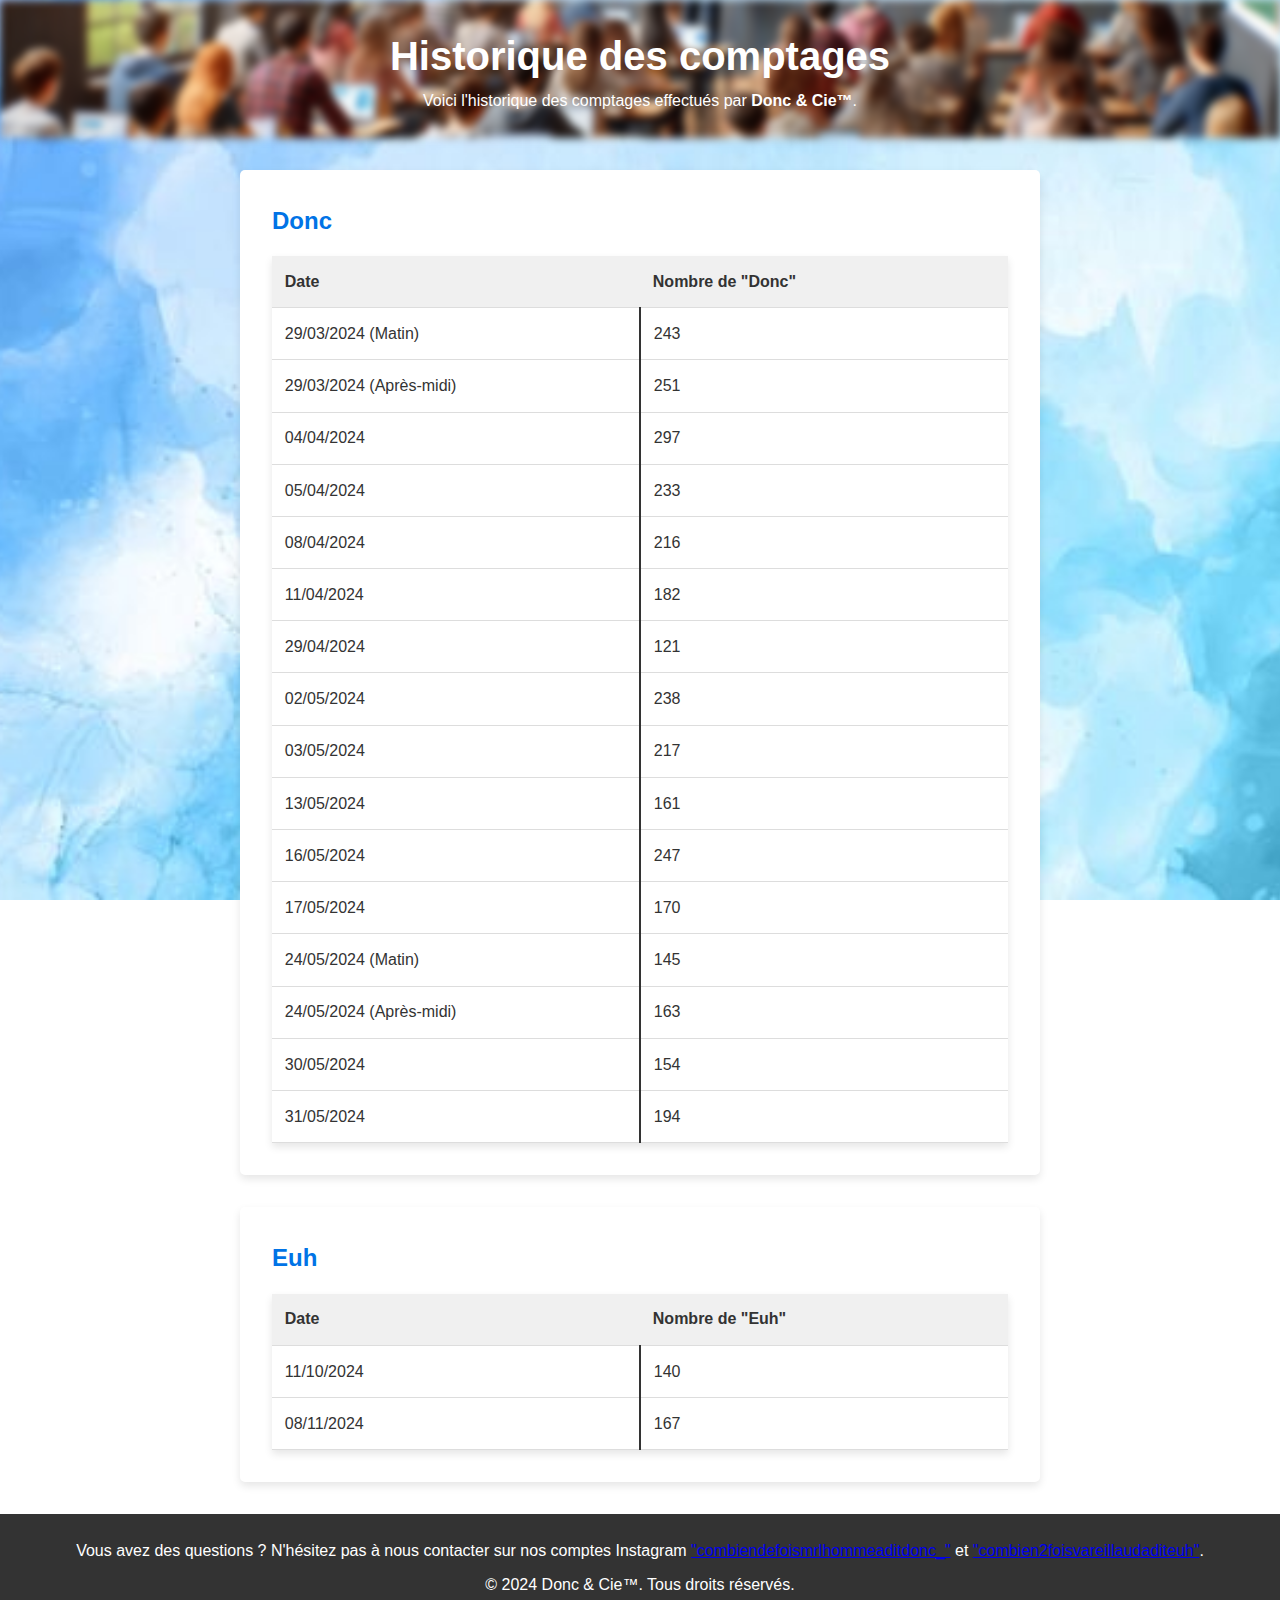
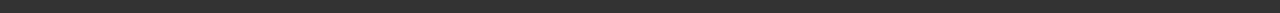
==== historique.html @ 63113f8a "Add files via upload" ====
<!DOCTYPE html>
<html lang="fr">
<head>
    <meta charset="UTF-8">
    <meta name="viewport" content="width=device-width, initial-scale=1.0">
    <title>Donc & Cie™ - Historique des comptages</title>
    <link rel="stylesheet" href="style.css">
</head>
<body>
    <header>
        <h1>Historique des comptages</h1>
        <p>Voici l'historique des comptages effectués par <b>Donc & Cie™</b>.</p>
    </header>
    
    <section>
        <h2>Donc</h2>
        <!-- Tableau pour afficher les données CSV -->
        <table>
            <thead>
                <tr>
                    <th>Date</th>
                    <th>Nombre de "Donc"</th>
                </tr>
            </thead>
            <tbody id="csv-data">
                <!-- Les données du CSV seront ajoutées ici dynamiquement -->
            </tbody>
        </table>
    </section>

    <section>
        <h2>Euh</h2>
        <!-- Nouveau tableau pour afficher les nouvelles données CSV -->
        <table>
            <thead>
                <tr>
                    <th>Date</th>
                    <th>Nombre de "Euh"</th>
                </tr>
            </thead>
            <tbody id="csv-data-2">
                <!-- Les données du CSV seront ajoutées ici dynamiquement -->
            </tbody>
        </table>
    </section>
    

    <footer id="contact">
        <p>Vous avez des questions ? N'hésitez pas à nous contacter sur nos comptes Instagram <a href="https://www.instagram.com/combiendefoismrlhommeaditdonc_" target="_blank">"combiendefoismrlhommeaditdonc_"</a> et <a href="https://www.instagram.com/combien2foisvareillaudaditeuh" target="_blank">"combien2foisvareillaudaditeuh"</a>.</p>
        <p>© 2024 Donc & Cie™. Tous droits réservés.</p>
    </footer>

    <script>
        // Exemple de données CSV sous forme de tableau (tu peux remplacer par un fichier CSV ou lire un fichier)
        const csvData = [
            ["29/03/2024 (Matin)", "243"],
            ["29/03/2024 (Après-midi)", "251"],
            ["04/04/2024", "297"],
            ["05/04/2024", "233"],
            ["08/04/2024", "216"],
            ["11/04/2024", "182"],
            ["29/04/2024", "121"],
            ["02/05/2024", "238"],
            ["03/05/2024", "217"],
            ["13/05/2024", "161"],
            ["16/05/2024", "247"],
            ["17/05/2024", "170"],
            ["24/05/2024 (Matin)", "145"],
            ["24/05/2024 (Après-midi)", "163"],
            ["30/05/2024", "154"],
            ["31/05/2024", "194"]
        ];

        // Fonction pour afficher les données CSV dans le tableau
        function displayCSVData() {
            const tableBody = document.getElementById('csv-data');
            csvData.forEach(row => {
                const tr = document.createElement('tr');
                const tdDate = document.createElement('td');
                const tdValue = document.createElement('td');
                
                tdDate.textContent = row[0];  // La date
                tdValue.textContent = row[1];  // La valeur (nombre de "Donc")
                
                tr.appendChild(tdDate);
                tr.appendChild(tdValue);
                tableBody.appendChild(tr);
            });
        }

        // Appeler la fonction pour afficher les données lors du chargement de la page
        window.onload = displayCSVData;

        // Exemple de données CSV pour le second tableau
        const csvData2 = [
            ["11/10/2024", "140"],
            ["08/11/2024", "167"]
        ];

        // Fonction pour afficher les données CSV dans le second tableau
        function displayCSVData2() {
            const tableBody2 = document.getElementById('csv-data-2');
            csvData2.forEach(row => {
                const tr = document.createElement('tr');
                const tdDate = document.createElement('td');
                const tdValue = document.createElement('td');
                
                tdDate.textContent = row[0];  // La date
                tdValue.textContent = row[1];  // La valeur (nombre de "Donc")
                
                tr.appendChild(tdDate);
                tr.appendChild(tdValue);
                tableBody2.appendChild(tr);
            });
        }

        // Appeler la fonction pour afficher les données lors du chargement de la page
        window.onload = function() {
            displayCSVData();  // Appeler la fonction du premier tableau
            displayCSVData2(); // Appeler la fonction du deuxième tableau
        };

    </script>
</body>
</html>
---- style.css ----
/* Réinitialisation de base */
* {
    margin: 0;
    padding: 0;
    box-sizing: border-box;
}

/* Corps de la page */
body {
    font-family: Arial, sans-serif;
    line-height: 1.6;
    color: #333;
    background-image: url('bg.jpg'); /* Remplace 'background.jpg' par ton image */
    background-size: cover; /* L'image couvre toute la surface */
    background-position: center; /* Centrer l'image */
    background-attachment: fixed; /* Fixer l'image pour qu'elle ne défile pas */
}


/* En-tête */
header {
    position: relative;
    color: #ffffff;
    padding: 1.5rem;
    text-align: center;
}

header::before {
    content: "";
    position: absolute;
    top: 0;
    left: 0;
    width: 100%;
    height: 100%;
    background-image: url('header.webp');
    background-size: cover;
    background-position: center;
    filter: blur(4px); /* Applique le flou uniquement à l'image de fond */
    z-index: -1; /* Place l'image floutée derrière le texte */
}

/* Contenu du header */
header h1, header .tagline {
    position: relative; /* Pour que le texte soit au-dessus de l'image de fond floutée */
    z-index: 1;
}


header h1 {
    font-size: 2.5rem;
}

header .tagline {
    font-style: italic;
    font-size: 1.2rem;
}

/* Navigation */
nav ul {
    list-style: none;
    display: flex;
    justify-content: center;
    background-color: #333;
    padding: 0.5rem;
}

nav ul li {
    margin: 0 1rem;
}

nav ul li a {
    color: #fff;
    text-decoration: none;
    font-weight: bold;
    transition: color 0.3s;
}

nav ul li a:hover {
    color: #0073e6;
}

/* Sections */
section {
    padding: 2rem;
    max-width: 800px;
    margin: 2rem auto;
    background: #fff;
    border-radius: 5px;
    box-shadow: 0 4px 8px rgba(0, 0, 0, 0.1);
}

section h2 {
    color: #0073e6;
    margin-bottom: 1rem;
}

/* Pied de page */
footer {
    background-color: #333;
    color: #fff;
    text-align: center;
    padding: 1rem;
}

footer h2 {
    font-size: 1.2rem;
    color: #0073e6;
}

footer p {
    margin-top: 0.5rem;
}



/* Grille de décompte */
.count-grid {
    display: flex;
    justify-content: space-around;
    margin: 2rem auto;
    padding: 1rem;
    max-width: 800px;
    background: #f0f0f0;
    border-radius: 8px;
    box-shadow: 0 4px 8px rgba(0, 0, 0, 0.1);
    font-size: 1.2rem;
    position: relative;
}

.count-grid::before {
    content: "";
    position: absolute;
    top: 0;
    bottom: 0;
    left: 50%;
    width: 2px; /* Largeur de la barre */
    background-color: #ddd; /* Couleur de la barre */
    transform: translateX(-50%); /* Centre la barre exactement */
}

.count-item {
    text-align: center;
    color: #333;
}

.count-item h3 {
    font-size: 1.5rem;
    color: #0073e6;
    margin-bottom: 0.5rem;
}

.count-item p {
    font-size: 2rem;
}

.count-item span {
    font-weight: bold;
    color: #333;
    font-size: 3rem;
}


/* Grille d'images */
.image-grid {
    display: grid;
    grid-template-columns: repeat(5, 1fr);
    gap: 1rem;
    margin-top: 2rem;
}

.image-container {
    position: relative;
    overflow: hidden;
}

.image-container img {
    width: 100%;
    height: auto;
    border-radius: 8px;
    box-shadow: 0 4px 8px rgba(0, 0, 0, 0.1);
    transition: transform 0.3s ease;
    cursor: pointer;
}

/* Style de l'image en plein écran */
#fullscreen-img {
    position: fixed;
    top: 0;
    left: 0;
    width: 100%;
    height: 100%;
    background-color: rgba(0, 0, 0, 0.8);
    display: none;
    justify-content: center;
    align-items: center;
    z-index: 1000;
    cursor: zoom-out;
}

#fullscreen-img img {
    max-width: 90%;
    max-height: 90%;
    object-fit: contain;
}

/* Style de l'image en plein écran */
#fullscreen-img {
    position: fixed;
    top: 0;
    left: 0;
    width: 100%;
    height: 100%;
    background-color: rgba(0, 0, 0, 0.8);
    display: none;
    justify-content: center;
    align-items: center;
    flex-direction: column; /* Ajout de cette ligne pour empiler l'image et la légende */
    z-index: 1000;
    cursor: zoom-out;
}

/* Légende de l'image en plein écran */
#fullscreen-img .caption {
    margin-top: 1rem;
    color: #fff;
    font-size: 1.2rem;
    text-align: center;
    font-style: italic;
}

/* Styles pour le tableau dans historique.html */
table {
    width: 100%;
    border-collapse: collapse; /* Fusionner les bordures pour une apparence propre */
    margin-top: 1rem;
    box-shadow: 0 4px 8px rgba(0, 0, 0, 0.1);
}

th, td {
    padding: 0.8rem;
    text-align: left;
    border-bottom: 1px solid #ddd; /* Bordure en bas de chaque ligne */
}

th {
    background-color: #f0f0f0; /* Fond légèrement différent pour l'en-tête */
    color: #333;
}

/* Ajouter une barre verticale entre les deux colonnes du tableau */
td:first-child {
    border-right: 2px solid #333; /* Bordure à droite de la première colonne */
}

/* Forcer une largeur uniforme pour toutes les colonnes */
table {
    width: 100%;
    table-layout: fixed; /* Toutes les colonnes auront la même largeur */
}

th, td {
    padding: 0.8rem;
    text-align: left;
    border-bottom: 1px solid #ddd;
    width: 50%; /* ou une autre valeur si nécessaire */
}
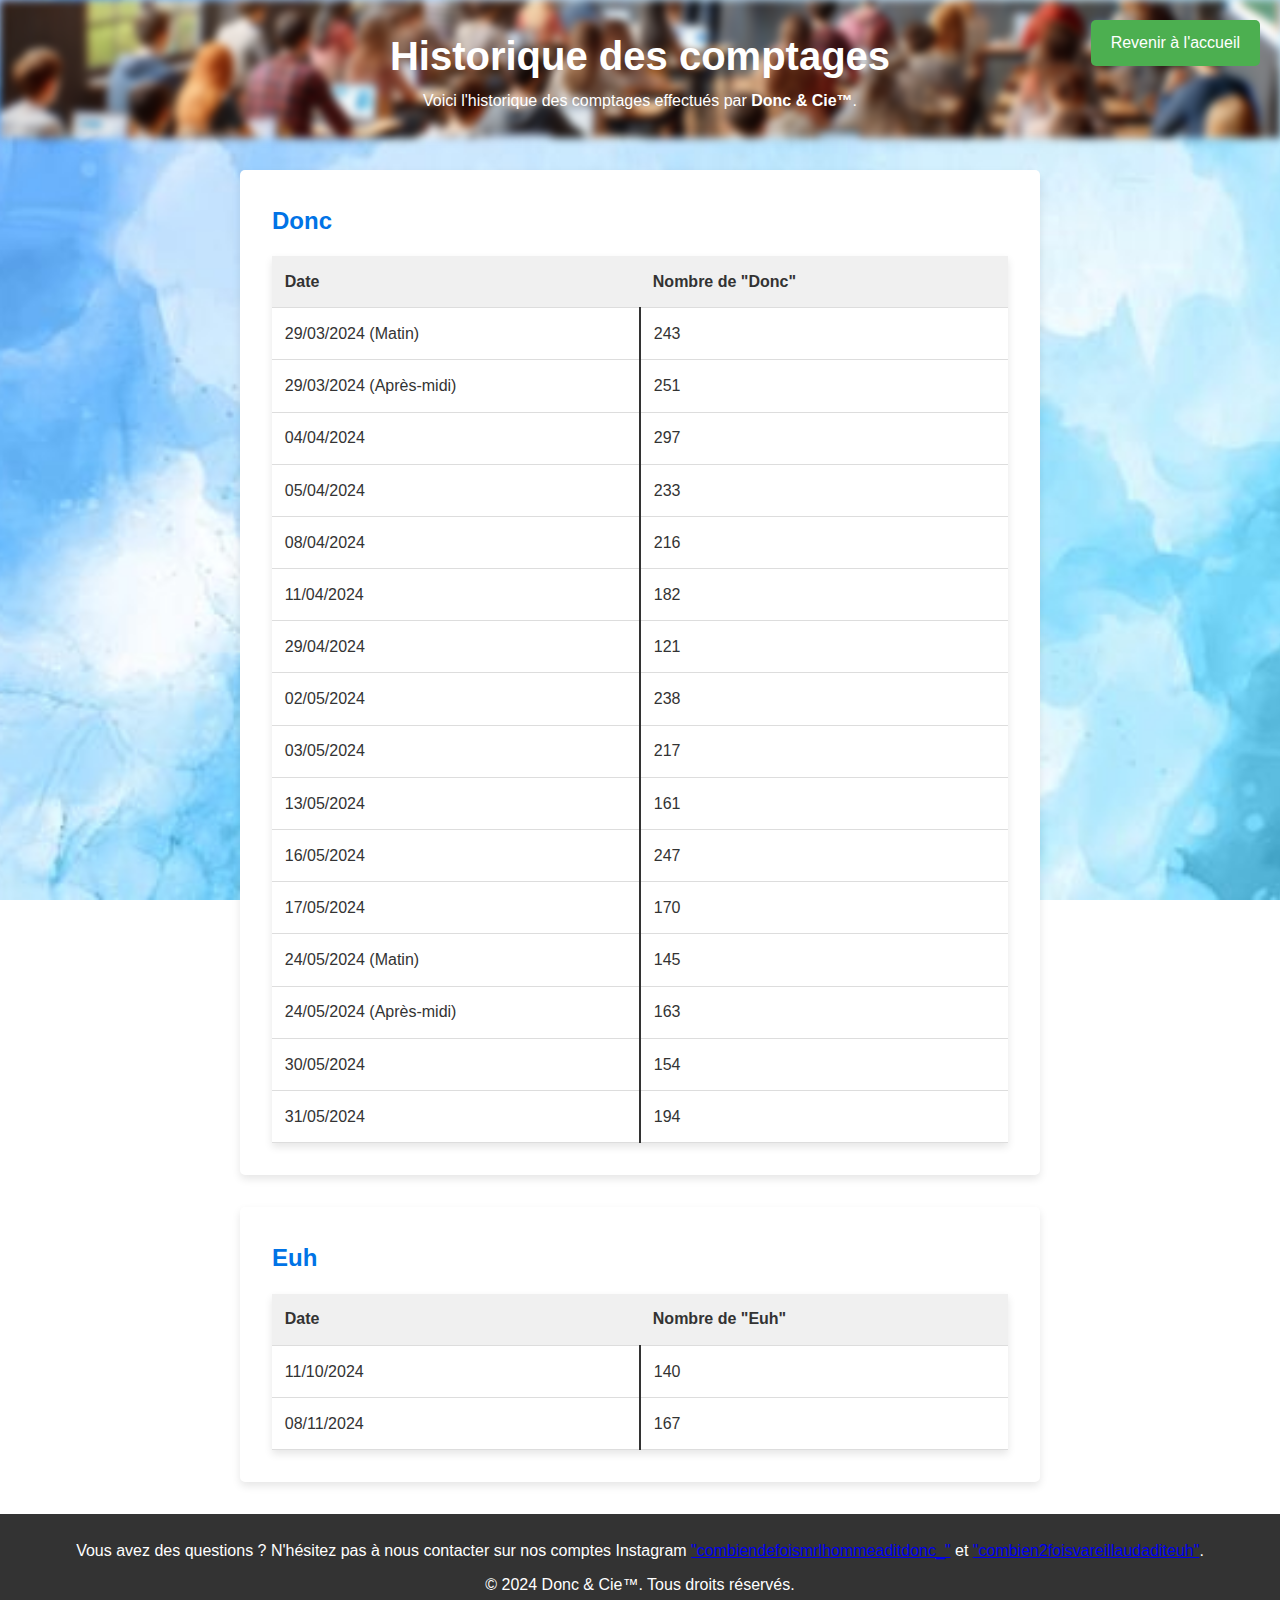
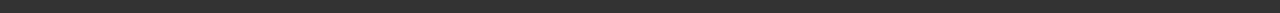
==== commit 08713f6f: "Add files via upload" ====
--- a/historique.html
+++ b/historique.html
@@ -7,6 +7,9 @@
     <link rel="stylesheet" href="style.css">
 </head>
 <body>
+
+    <a href="index.html" class="btn-retour">Revenir à l'accueil</a>
+
     <header>
         <h1>Historique des comptages</h1>
         <p>Voici l'historique des comptages effectués par <b>Donc & Cie™</b>.</p>
--- a/style.css
+++ b/style.css
@@ -264,3 +264,22 @@
     border-bottom: 1px solid #ddd;
     width: 50%; /* ou une autre valeur si nécessaire */
 }
+
+/* Style pour le bouton de retour */
+.btn-retour {
+    position: fixed; /* Positionnement fixe par rapport à la fenêtre */
+    top: 20px; /* Décalage du haut */
+    right: 20px; /* Décalage de la droite */
+    background-color: #4CAF50; /* Couleur de fond verte */
+    color: white; /* Couleur du texte */
+    padding: 10px 20px; /* Padding du bouton */
+    text-decoration: none; /* Supprimer le soulignement du lien */
+    border-radius: 5px; /* Bordures arrondies */
+    font-size: 16px; /* Taille du texte */
+    z-index: 1000; /* S'assurer que le bouton est au-dessus des autres éléments */
+    cursor: pointer; /* Ajoute un curseur de type "pointer" pour le rendre interactif */
+}
+
+.btn-retour:hover {
+    background-color: #45a049; /* Changer la couleur en survol */
+}
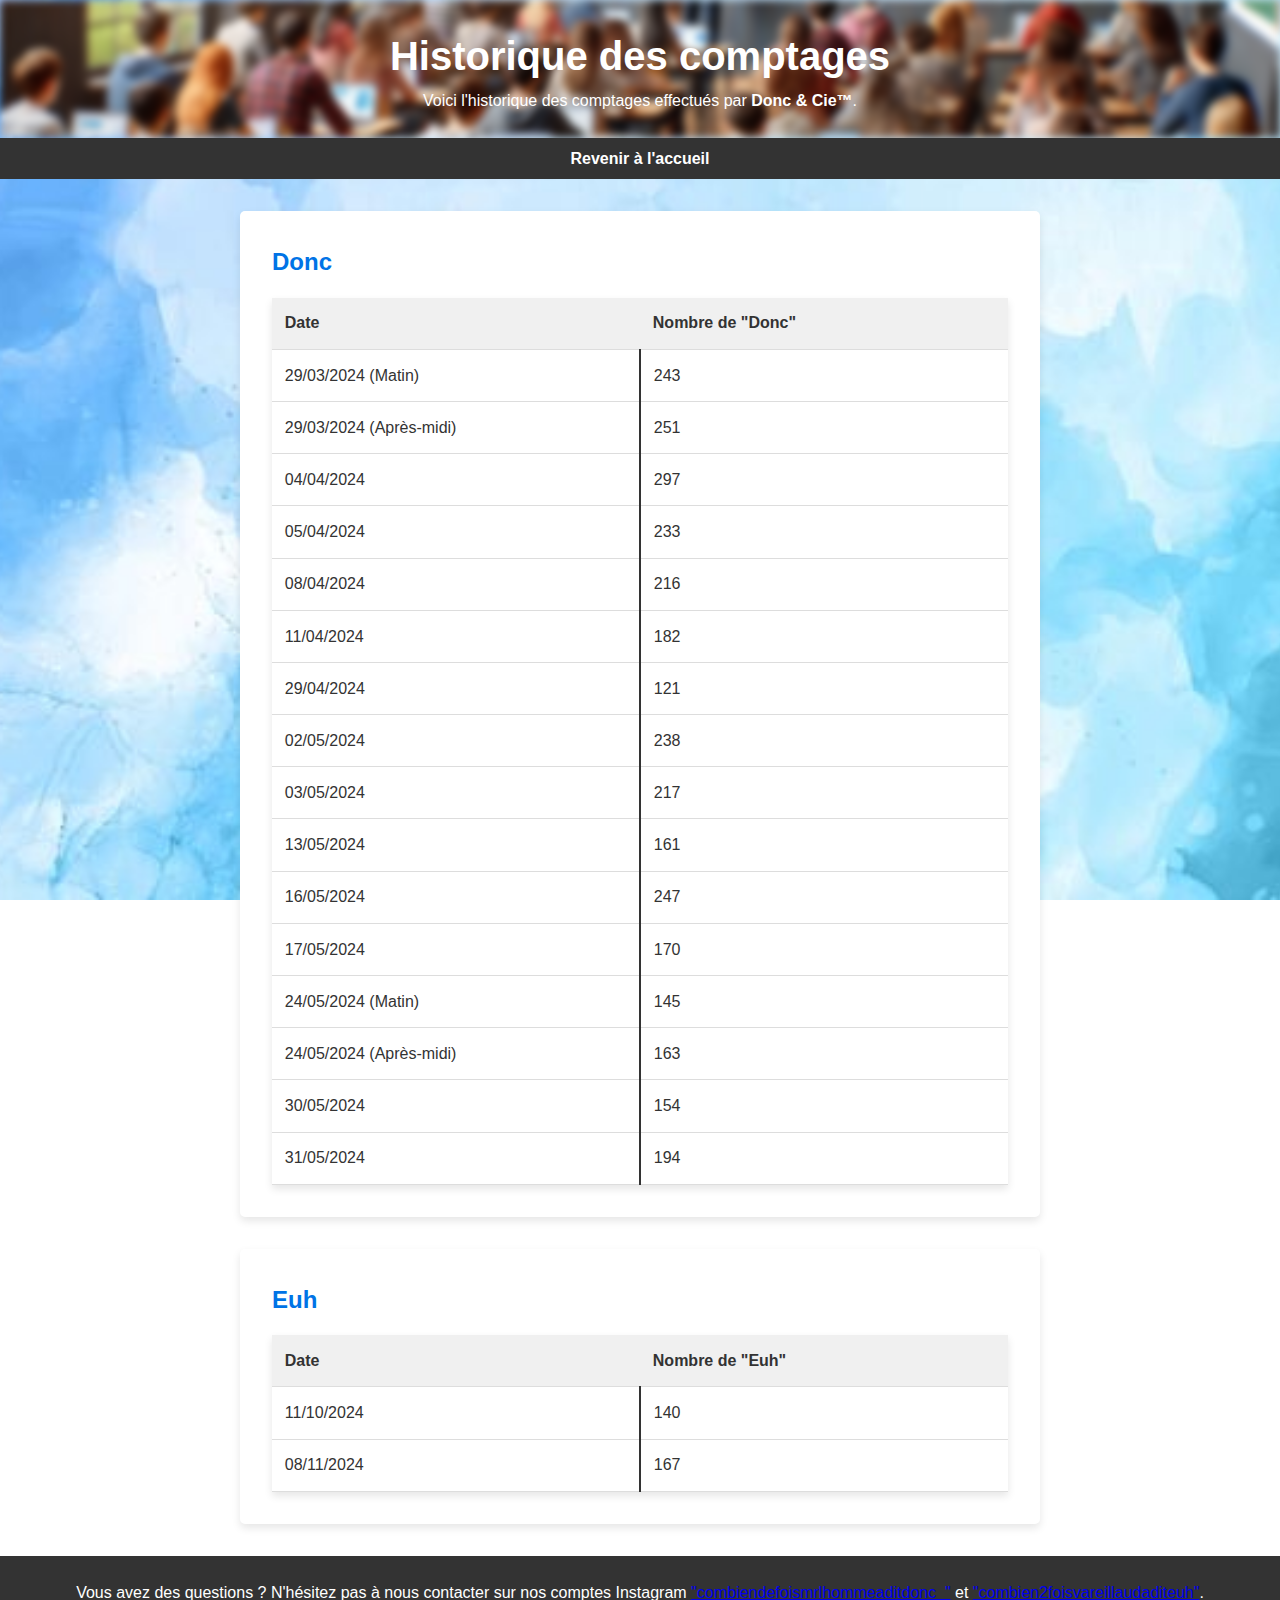
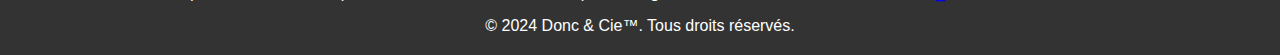
==== commit d614b785: "Ajout des évaluations" ====
--- a/historique.html
+++ b/historique.html
@@ -4,16 +4,21 @@
     <meta charset="UTF-8">
     <meta name="viewport" content="width=device-width, initial-scale=1.0">
     <title>Donc & Cie™ - Historique des comptages</title>
+    <link rel="icon" href="header.webp" type="image/x-icon">
     <link rel="stylesheet" href="style.css">
 </head>
 <body>
-
-    <a href="index.html" class="btn-retour">Revenir à l'accueil</a>
 
     <header>
         <h1>Historique des comptages</h1>
         <p>Voici l'historique des comptages effectués par <b>Donc & Cie™</b>.</p>
     </header>
+
+    <nav>
+        <ul>
+            <li><a href="index.html" class="btn-retour">Revenir à l'accueil</a></li>
+        </ul>
+    </nav>
     
     <section>
         <h2>Donc</h2>
--- a/style.css
+++ b/style.css
@@ -265,21 +265,49 @@
     width: 50%; /* ou une autre valeur si nécessaire */
 }
 
-/* Style pour le bouton de retour */
+
 .btn-retour {
-    position: fixed; /* Positionnement fixe par rapport à la fenêtre */
-    top: 20px; /* Décalage du haut */
-    right: 20px; /* Décalage de la droite */
-    background-color: #4CAF50; /* Couleur de fond verte */
+    bottom: 1%; /* Décalage du haut */
+    right: 1%; /* Décalage de la droite */
     color: white; /* Couleur du texte */
     padding: 10px 20px; /* Padding du bouton */
     text-decoration: none; /* Supprimer le soulignement du lien */
     border-radius: 5px; /* Bordures arrondies */
     font-size: 16px; /* Taille du texte */
     z-index: 1000; /* S'assurer que le bouton est au-dessus des autres éléments */
-    cursor: pointer; /* Ajoute un curseur de type "pointer" pour le rendre interactif */
-}
-
-.btn-retour:hover {
-    background-color: #45a049; /* Changer la couleur en survol */
-}
+}
+
+#evaluations {
+    padding: 20px;
+}
+
+.evaluations-grid {
+    display: grid;
+    grid-template-columns: repeat(auto-fill, minmax(250px, 1fr));
+    gap: 20px;
+}
+
+.evaluation-item {
+    display: flex;
+    align-items: center;
+    border: 1px solid #ddd;
+    padding: 10px;
+    border-radius: 8px;
+}
+
+.evaluation-text h3 {
+    font-size: 1.2em;
+    margin: 0;
+}
+
+.evaluation-text p {
+    margin: 5px 0 0;
+    color: #666;
+}
+
+.evaluation-image {
+    width: 25%; /* Ajustez cette valeur pour la taille souhaitée */
+    height: auto; /* Maintient le ratio de l'image */
+    margin-right: 25px; /* Augmentez cette valeur pour plus d'espace */
+    border-radius: 20%;
+}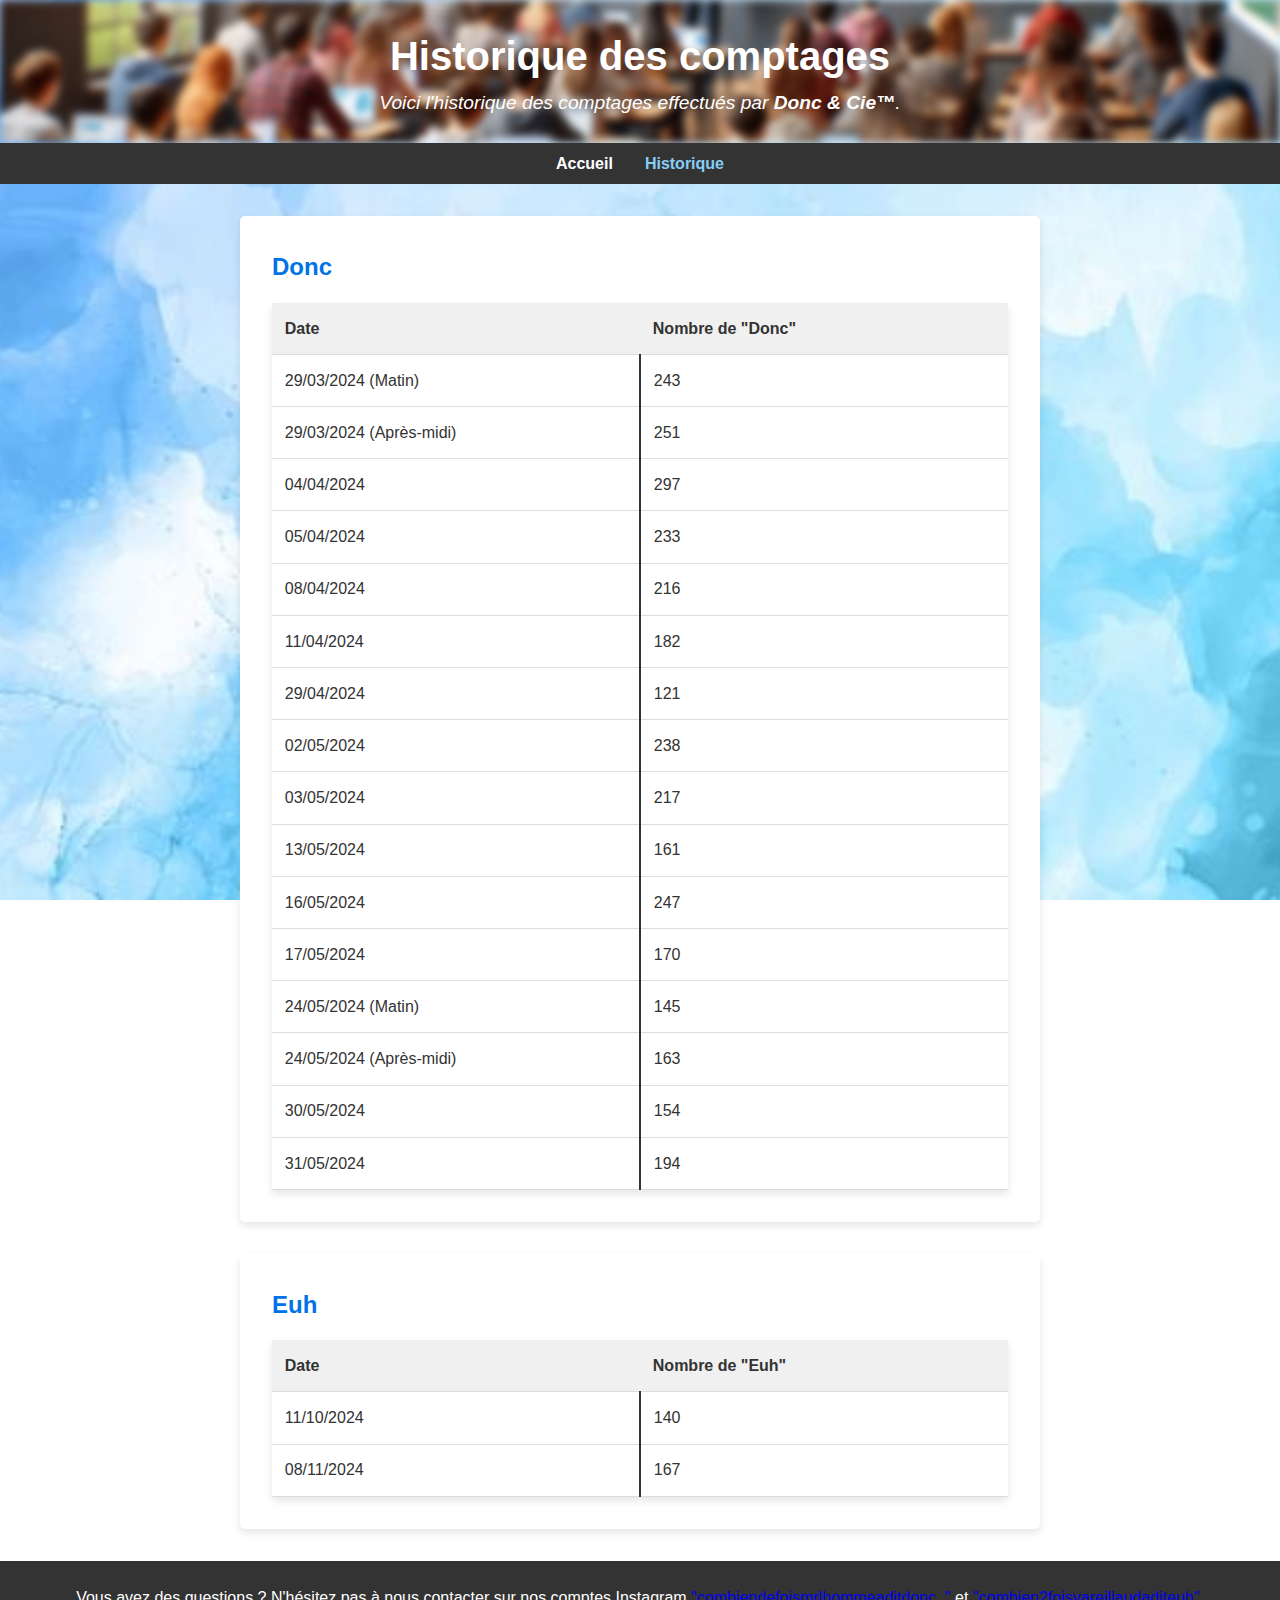
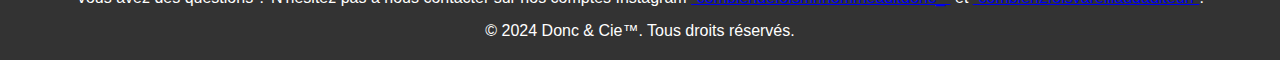
==== commit 91c87ce1: "MàJ de la barre de navigation dans historique.html" ====
--- a/historique.html
+++ b/historique.html
@@ -11,12 +11,13 @@
 
     <header>
         <h1>Historique des comptages</h1>
-        <p>Voici l'historique des comptages effectués par <b>Donc & Cie™</b>.</p>
+        <p class="tagline">Voici l'historique des comptages effectués par <b>Donc & Cie™</b>.</p>
     </header>
 
     <nav>
         <ul>
-            <li><a href="index.html" class="btn-retour">Revenir à l'accueil</a></li>
+            <li><a href="index.html">Accueil</a></li>
+            <li><a href="historique.html" style="color: rgb(135, 206, 247);">Historique</a></li>
         </ul>
     </nav>
     
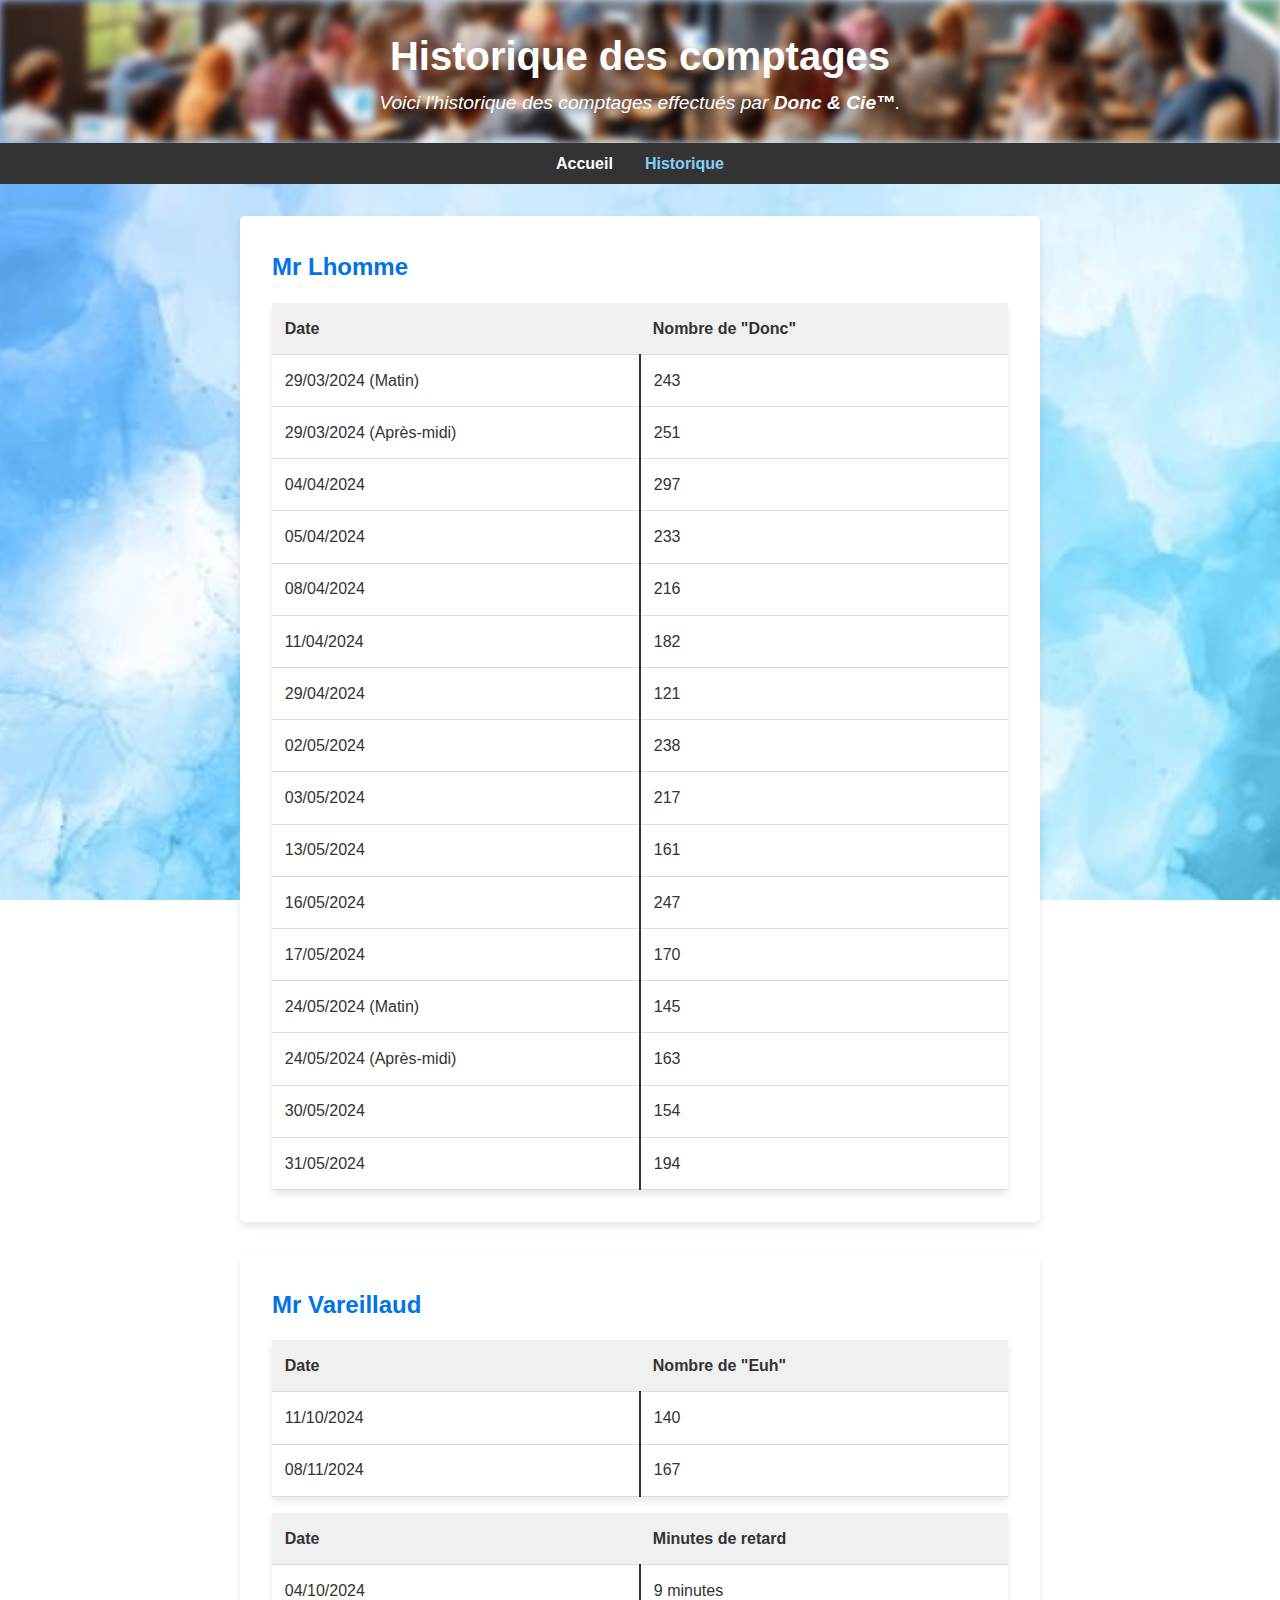
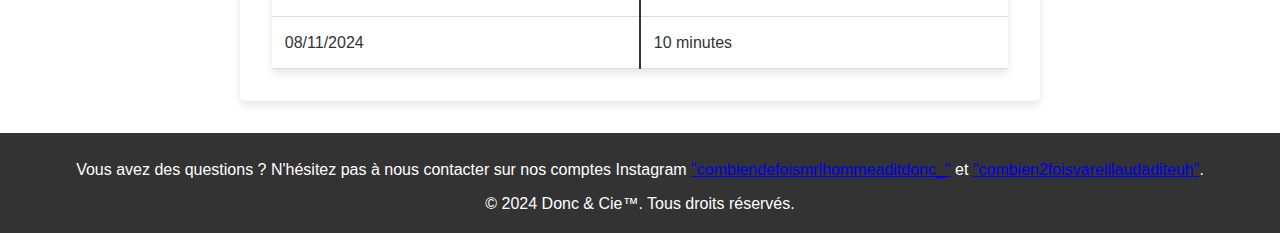
==== commit dedb9664: "Ajout des minutes de retard" ====
--- a/historique.html
+++ b/historique.html
@@ -22,7 +22,7 @@
     </nav>
     
     <section>
-        <h2>Donc</h2>
+        <h2>Mr Lhomme</h2>
         <!-- Tableau pour afficher les données CSV -->
         <table>
             <thead>
@@ -38,7 +38,7 @@
     </section>
 
     <section>
-        <h2>Euh</h2>
+        <h2>Mr Vareillaud</h2>
         <!-- Nouveau tableau pour afficher les nouvelles données CSV -->
         <table>
             <thead>
@@ -48,6 +48,17 @@
                 </tr>
             </thead>
             <tbody id="csv-data-2">
+                <!-- Les données du CSV seront ajoutées ici dynamiquement -->
+            </tbody>
+        </table>
+        <table>
+            <thead>
+                <tr>
+                    <th>Date</th>
+                    <th>Minutes de retard</th>
+                </tr>
+            </thead>
+            <tbody id="csv-data-3">
                 <!-- Les données du CSV seront ajoutées ici dynamiquement -->
             </tbody>
         </table>
@@ -97,9 +108,6 @@
             });
         }
 
-        // Appeler la fonction pour afficher les données lors du chargement de la page
-        window.onload = displayCSVData;
-
         // Exemple de données CSV pour le second tableau
         const csvData2 = [
             ["11/10/2024", "140"],
@@ -123,10 +131,36 @@
             });
         }
 
+        // Exemple de données CSV pour le second tableau
+        const csvData3 = [
+            ["04/10/2024", "9 minutes"],
+            ["08/11/2024", "10 minutes"]
+        ];
+
+        // Fonction pour afficher les données CSV dans le second tableau
+        function displayCSVData3() {
+            const tableBody3 = document.getElementById('csv-data-3');
+            csvData3.forEach(row => {
+                const tr = document.createElement('tr');
+                const tdDate = document.createElement('td');
+                const tdValue = document.createElement('td');
+                
+                tdDate.textContent = row[0];  // La date
+                tdValue.textContent = row[1];  // La valeur (nombre de "Donc")
+                
+                tr.appendChild(tdDate);
+                tr.appendChild(tdValue);
+                tableBody3.appendChild(tr);
+            });
+        }
+
+        
+
         // Appeler la fonction pour afficher les données lors du chargement de la page
         window.onload = function() {
             displayCSVData();  // Appeler la fonction du premier tableau
             displayCSVData2(); // Appeler la fonction du deuxième tableau
+            displayCSVData3();
         };
 
     </script>
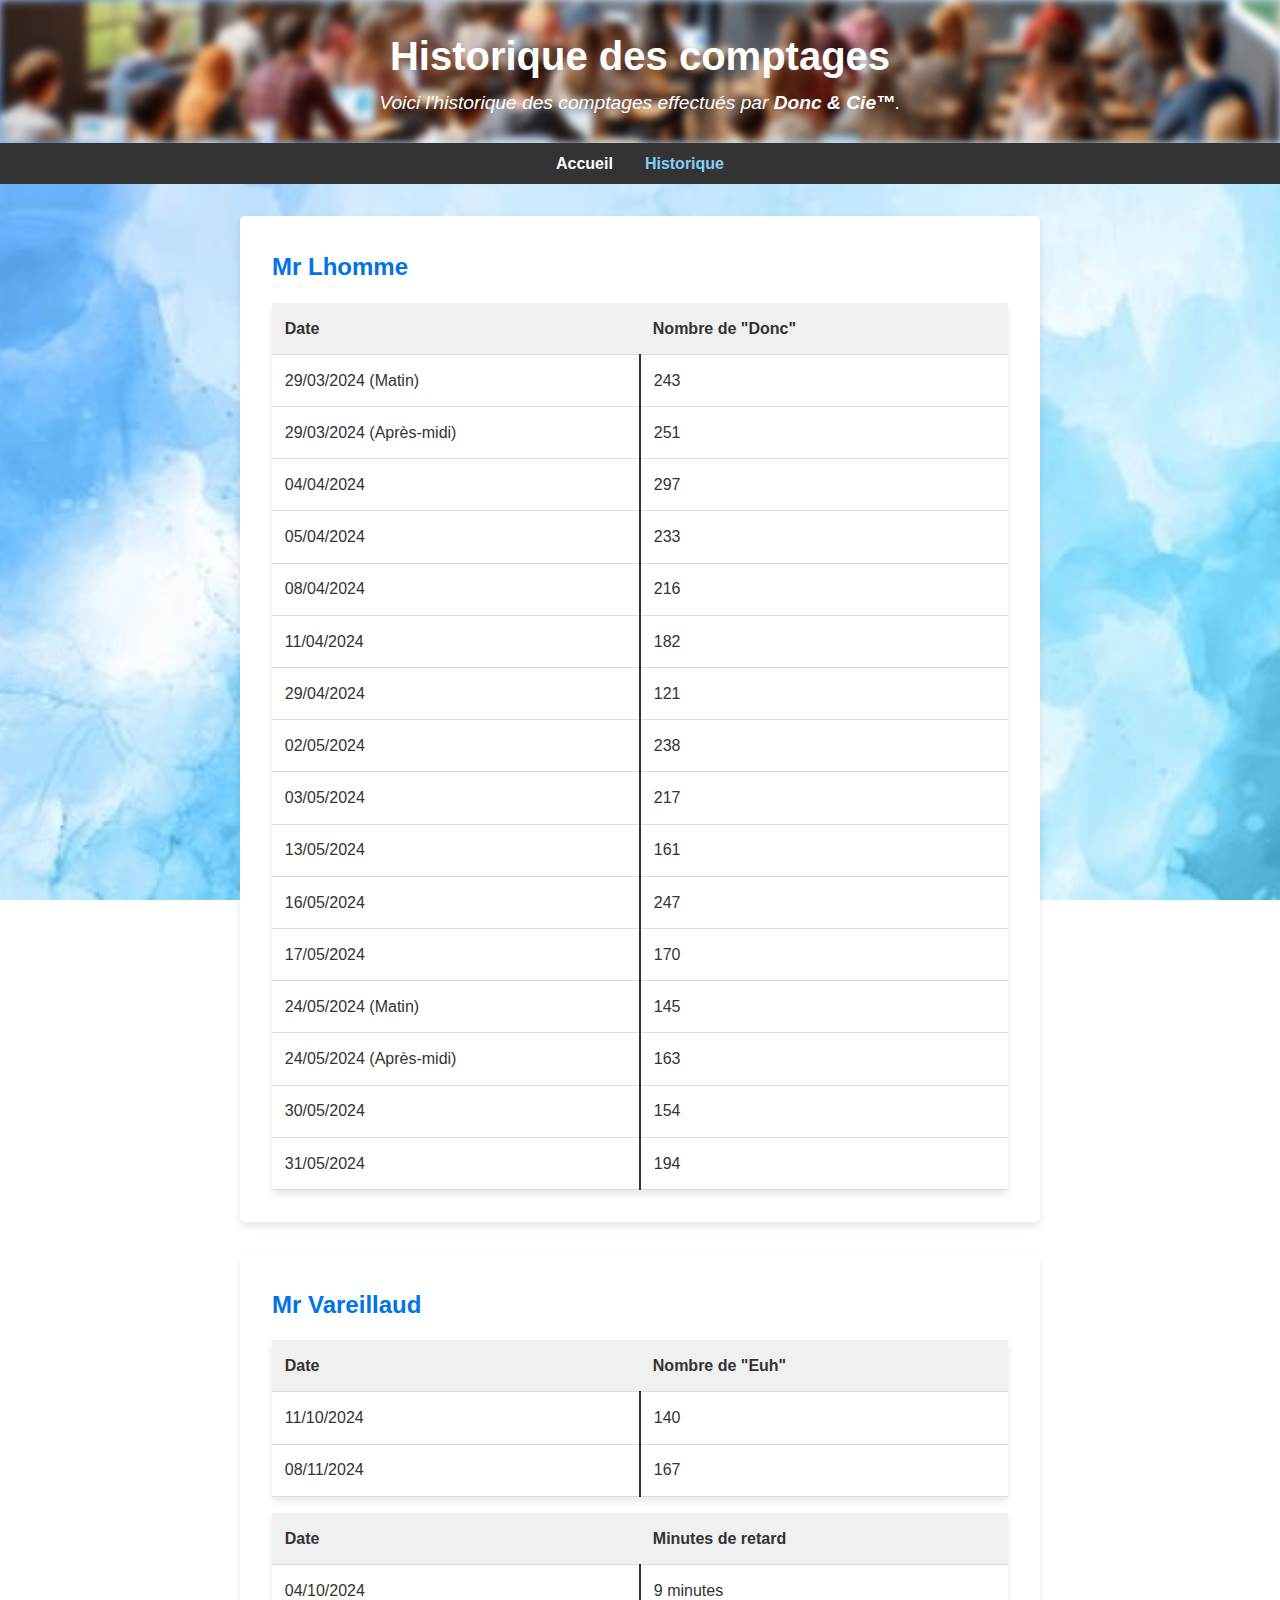
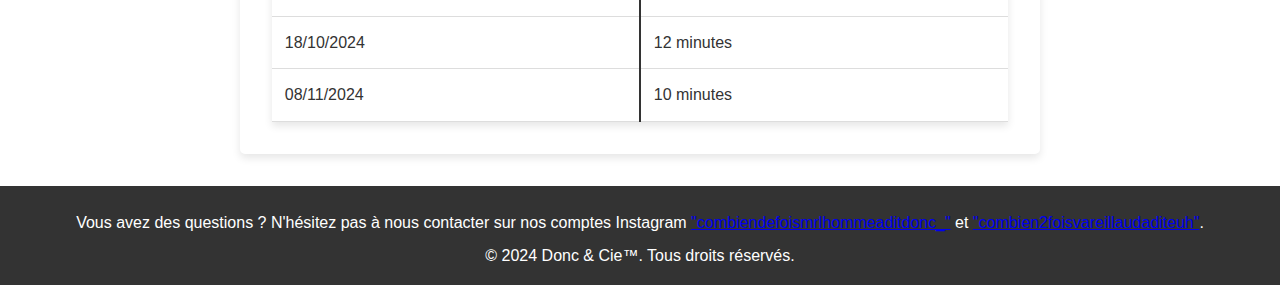
==== commit 9c017c0c: "Ajout d'une stat" ====
--- a/historique.html
+++ b/historique.html
@@ -134,6 +134,7 @@
         // Exemple de données CSV pour le second tableau
         const csvData3 = [
             ["04/10/2024", "9 minutes"],
+            ["18/10/2024", "12 minutes"],
             ["08/11/2024", "10 minutes"]
         ];
 
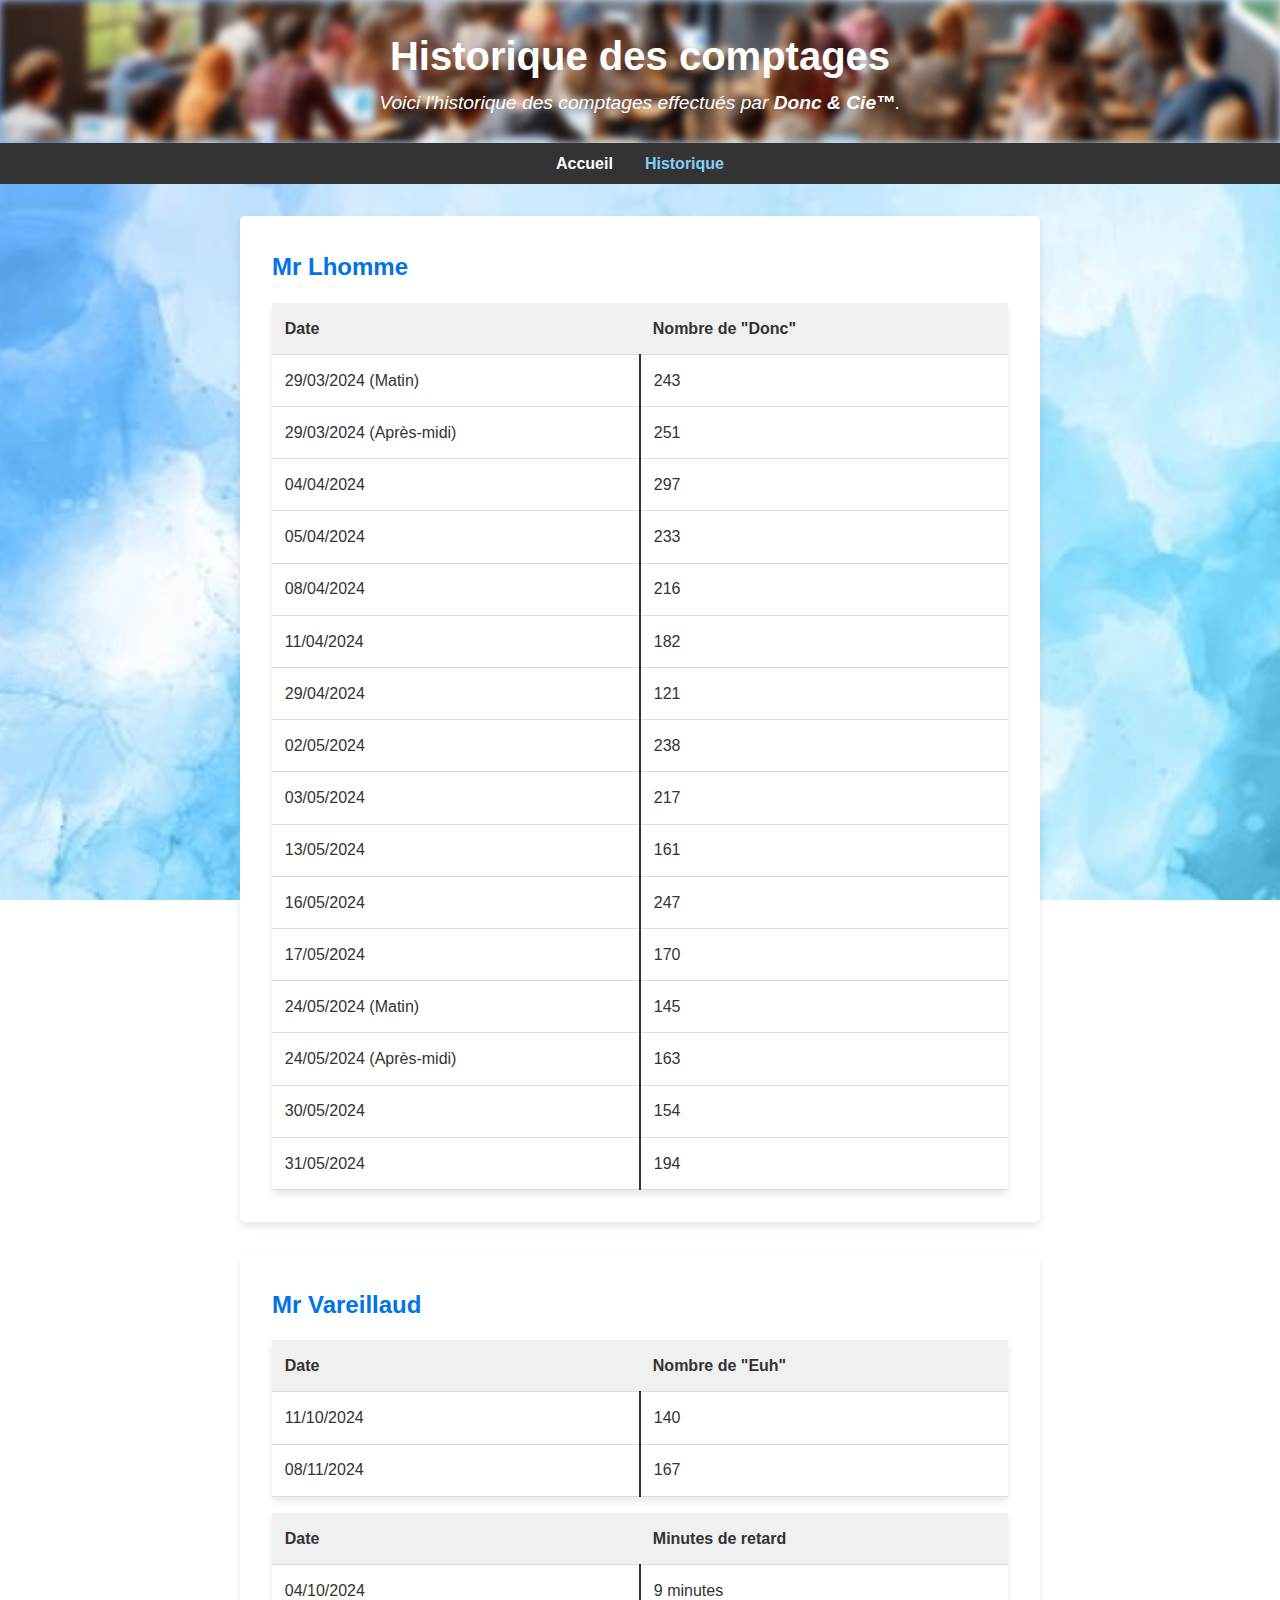
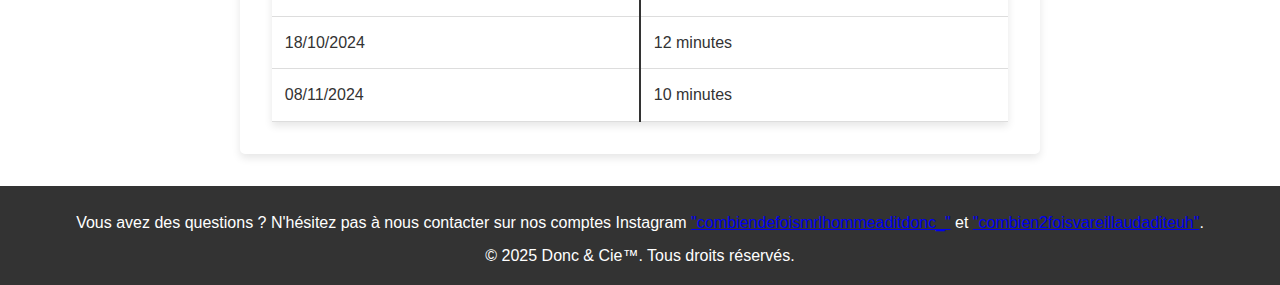
==== commit d9fff4c4: "2025 !!! (historique)" ====
--- a/historique.html
+++ b/historique.html
@@ -67,7 +67,7 @@
 
     <footer id="contact">
         <p>Vous avez des questions ? N'hésitez pas à nous contacter sur nos comptes Instagram <a href="https://www.instagram.com/combiendefoismrlhommeaditdonc_" target="_blank">"combiendefoismrlhommeaditdonc_"</a> et <a href="https://www.instagram.com/combien2foisvareillaudaditeuh" target="_blank">"combien2foisvareillaudaditeuh"</a>.</p>
-        <p>© 2024 Donc & Cie™. Tous droits réservés.</p>
+        <p>© 2025 Donc & Cie™. Tous droits réservés.</p>
     </footer>
 
     <script>
